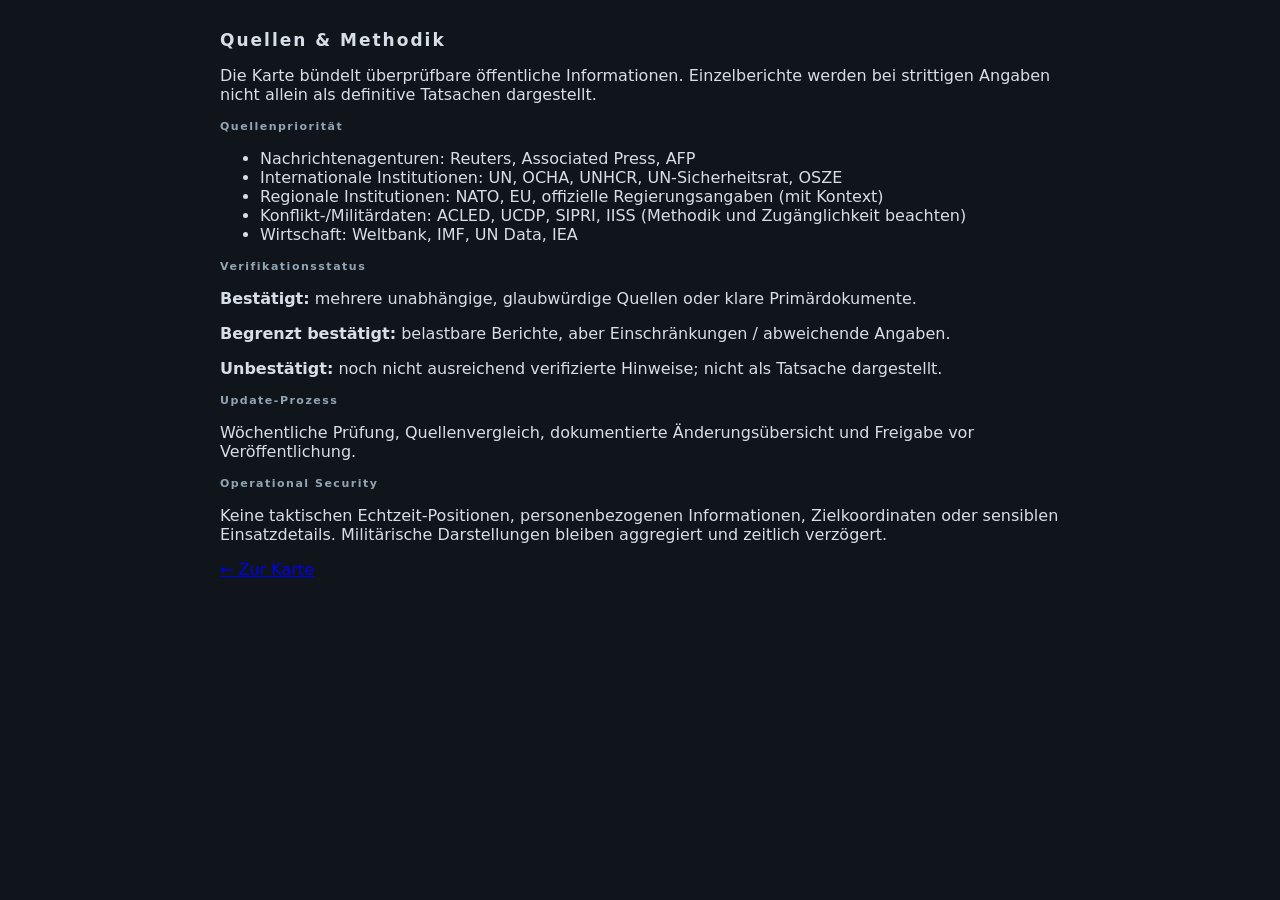
==== sources.html @ a970dcab "Add Global Situation Map starter website" ====
<!doctype html><html lang="de"><meta charset="utf-8"><meta name="viewport" content="width=device-width,initial-scale=1"><title>Quellen & Methodik</title><link rel="stylesheet" href="style.css"><body style="padding:30px;max-width:900px;margin:auto"><h1>Quellen & Methodik</h1><p>Die Karte bündelt überprüfbare öffentliche Informationen. Einzelberichte werden bei strittigen Angaben nicht allein als definitive Tatsachen dargestellt.</p><h2>Quellenpriorität</h2><ul><li>Nachrichtenagenturen: Reuters, Associated Press, AFP</li><li>Internationale Institutionen: UN, OCHA, UNHCR, UN-Sicherheitsrat, OSZE</li><li>Regionale Institutionen: NATO, EU, offizielle Regierungsangaben (mit Kontext)</li><li>Konflikt-/Militärdaten: ACLED, UCDP, SIPRI, IISS (Methodik und Zugänglichkeit beachten)</li><li>Wirtschaft: Weltbank, IMF, UN Data, IEA</li></ul><h2>Verifikationsstatus</h2><p><b>Bestätigt:</b> mehrere unabhängige, glaubwürdige Quellen oder klare Primärdokumente.</p><p><b>Begrenzt bestätigt:</b> belastbare Berichte, aber Einschränkungen / abweichende Angaben.</p><p><b>Unbestätigt:</b> noch nicht ausreichend verifizierte Hinweise; nicht als Tatsache dargestellt.</p><h2>Update-Prozess</h2><p>Wöchentliche Prüfung, Quellenvergleich, dokumentierte Änderungsübersicht und Freigabe vor Veröffentlichung.</p><h2>Operational Security</h2><p>Keine taktischen Echtzeit-Positionen, personenbezogenen Informationen, Zielkoordinaten oder sensiblen Einsatzdetails. Militärische Darstellungen bleiben aggregiert und zeitlich verzögert.</p><p><a href="index.html">← Zur Karte</a></p></body></html>
---- style.css ----
*{box-sizing:border-box}body{margin:0;background:#10151b;color:#d7dee7;font-family:Inter,system-ui,Arial,sans-serif}header{height:72px;border-bottom:1px solid #29333e;display:flex;align-items:center;justify-content:space-between;padding:0 22px;background:#151c23}h1{font-size:17px;letter-spacing:2px;margin:0}header small{color:#7e91a2;font-size:10px;letter-spacing:1.4px}.stamp{text-align:right;font-size:11px;letter-spacing:1px}.stamp span{color:#d0a54b}.layout{display:grid;grid-template-columns:230px minmax(0,1fr) 300px;height:calc(100vh - 112px)}aside{padding:18px;border-right:1px solid #29333e;background:#131a21;overflow:auto}aside.right{border-left:1px solid #29333e;border-right:0}h2{font-size:11px;letter-spacing:1.5px;color:#92a4b4;margin:8px 0 15px}label{display:block;font-size:12px;margin:11px 0;color:#b9c4ce}input{accent-color:#8da5b9}.stat{display:flex;justify-content:space-between;border-bottom:1px solid #29333e;padding:9px 0;font-size:12px}.stat b{font-size:16px}.legend{margin-top:22px;color:#aab6c1;font-size:12px}.dot{display:inline-block;width:9px;height:9px;border-radius:50%;margin-right:8px}.red{background:#d45d5d}.amber{background:#d2a449}.blue{background:#5c94cf}.green{background:#64a77b}.warning{font-size:11px;line-height:1.5;color:#d0a54b;border:1px solid #554526;padding:10px;margin-top:24px}main{position:relative;min-width:0}#map{height:100%;background:#10151b}.maplabel{position:absolute;bottom:14px;left:14px;padding:7px 10px;background:#10151bcc;color:#8295a6;font-size:10px;letter-spacing:1px;border:1px solid #2b3743;pointer-events:none}.event{border-bottom:1px solid #29333e;padding:12px 0}.event h3{font-size:13px;margin:6px 0}.event p{font-size:11px;line-height:1.55;color:#a8b5c1;margin:5px 0}.tag{font-size:9px;letter-spacing:1px;text-transform:uppercase;color:#d0a54b}.source{font-size:10px;color:#6f8799}.note{border:1px solid #29333e;padding:12px;margin-top:22px;font-size:12px;color:#a9b6c1}.note p{line-height:1.5}footer{height:40px;border-top:1px solid #29333e;padding:12px 20px;font-size:10px;color:#6f8799;letter-spacing:.5px}footer span{float:right}.leaflet-container{background:#10151b}.leaflet-control-attribution{background:#131a21!important;color:#708497!important}.leaflet-control-attribution a{color:#94a9ba!important}.leaflet-popup-content-wrapper,.leaflet-popup-tip{background:#18222c;color:#d7dee7}.leaflet-popup-content{font-size:12px}@media(max-width:900px){.layout{grid-template-columns:190px 1fr;height:auto;min-height:calc(100vh - 112px)}main{height:65vh}.right{grid-column:1/-1;border-top:1px solid #29333e}}@media(max-width:600px){.layout{display:flex;flex-direction:column}main{height:60vh}header{padding:0 12px}.stamp small{display:none}}
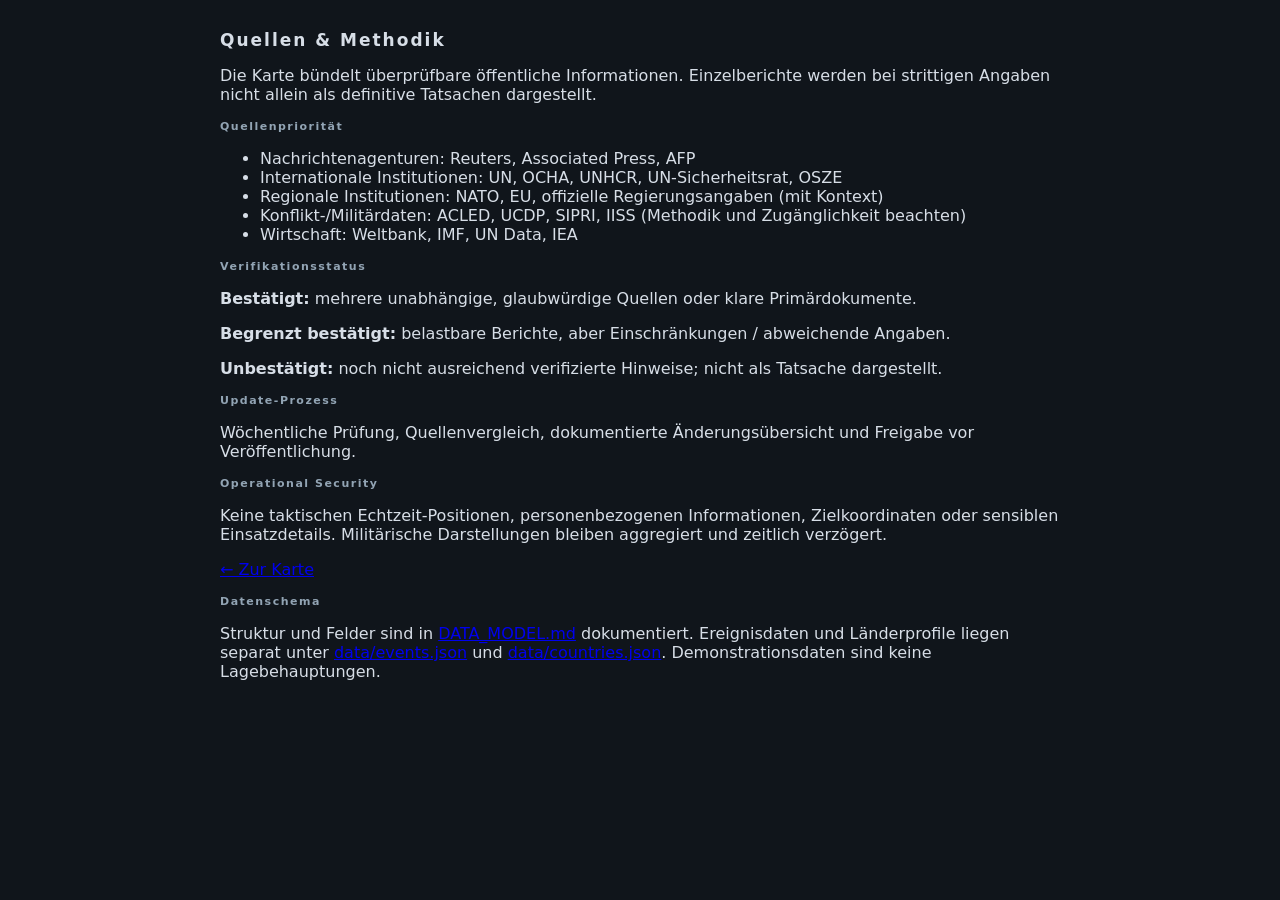
==== commit d8bf1116: "Document structured data and editorial workflow" ====
--- a/sources.html
+++ b/sources.html
@@ -1 +1 @@
-<!doctype html><html lang="de"><meta charset="utf-8"><meta name="viewport" content="width=device-width,initial-scale=1"><title>Quellen & Methodik</title><link rel="stylesheet" href="style.css"><body style="padding:30px;max-width:900px;margin:auto"><h1>Quellen & Methodik</h1><p>Die Karte bündelt überprüfbare öffentliche Informationen. Einzelberichte werden bei strittigen Angaben nicht allein als definitive Tatsachen dargestellt.</p><h2>Quellenpriorität</h2><ul><li>Nachrichtenagenturen: Reuters, Associated Press, AFP</li><li>Internationale Institutionen: UN, OCHA, UNHCR, UN-Sicherheitsrat, OSZE</li><li>Regionale Institutionen: NATO, EU, offizielle Regierungsangaben (mit Kontext)</li><li>Konflikt-/Militärdaten: ACLED, UCDP, SIPRI, IISS (Methodik und Zugänglichkeit beachten)</li><li>Wirtschaft: Weltbank, IMF, UN Data, IEA</li></ul><h2>Verifikationsstatus</h2><p><b>Bestätigt:</b> mehrere unabhängige, glaubwürdige Quellen oder klare Primärdokumente.</p><p><b>Begrenzt bestätigt:</b> belastbare Berichte, aber Einschränkungen / abweichende Angaben.</p><p><b>Unbestätigt:</b> noch nicht ausreichend verifizierte Hinweise; nicht als Tatsache dargestellt.</p><h2>Update-Prozess</h2><p>Wöchentliche Prüfung, Quellenvergleich, dokumentierte Änderungsübersicht und Freigabe vor Veröffentlichung.</p><h2>Operational Security</h2><p>Keine taktischen Echtzeit-Positionen, personenbezogenen Informationen, Zielkoordinaten oder sensiblen Einsatzdetails. Militärische Darstellungen bleiben aggregiert und zeitlich verzögert.</p><p><a href="index.html">← Zur Karte</a></p></body></html>+<!doctype html><html lang="de"><meta charset="utf-8"><meta name="viewport" content="width=device-width,initial-scale=1"><title>Quellen & Methodik</title><link rel="stylesheet" href="style.css"><body style="padding:30px;max-width:900px;margin:auto"><h1>Quellen & Methodik</h1><p>Die Karte bündelt überprüfbare öffentliche Informationen. Einzelberichte werden bei strittigen Angaben nicht allein als definitive Tatsachen dargestellt.</p><h2>Quellenpriorität</h2><ul><li>Nachrichtenagenturen: Reuters, Associated Press, AFP</li><li>Internationale Institutionen: UN, OCHA, UNHCR, UN-Sicherheitsrat, OSZE</li><li>Regionale Institutionen: NATO, EU, offizielle Regierungsangaben (mit Kontext)</li><li>Konflikt-/Militärdaten: ACLED, UCDP, SIPRI, IISS (Methodik und Zugänglichkeit beachten)</li><li>Wirtschaft: Weltbank, IMF, UN Data, IEA</li></ul><h2>Verifikationsstatus</h2><p><b>Bestätigt:</b> mehrere unabhängige, glaubwürdige Quellen oder klare Primärdokumente.</p><p><b>Begrenzt bestätigt:</b> belastbare Berichte, aber Einschränkungen / abweichende Angaben.</p><p><b>Unbestätigt:</b> noch nicht ausreichend verifizierte Hinweise; nicht als Tatsache dargestellt.</p><h2>Update-Prozess</h2><p>Wöchentliche Prüfung, Quellenvergleich, dokumentierte Änderungsübersicht und Freigabe vor Veröffentlichung.</p><h2>Operational Security</h2><p>Keine taktischen Echtzeit-Positionen, personenbezogenen Informationen, Zielkoordinaten oder sensiblen Einsatzdetails. Militärische Darstellungen bleiben aggregiert und zeitlich verzögert.</p><p><a href="index.html">← Zur Karte</a></p><h2>Datenschema</h2><p>Struktur und Felder sind in <a href="DATA_MODEL.md">DATA_MODEL.md</a> dokumentiert. Ereignisdaten und Länderprofile liegen separat unter <a href="data/events.json">data/events.json</a> und <a href="data/countries.json">data/countries.json</a>. Demonstrationsdaten sind keine Lagebehauptungen.</p></body></html>
--- a/style.css
+++ b/style.css
@@ -1 +1,2 @@
-*{box-sizing:border-box}body{margin:0;background:#10151b;color:#d7dee7;font-family:Inter,system-ui,Arial,sans-serif}header{height:72px;border-bottom:1px solid #29333e;display:flex;align-items:center;justify-content:space-between;padding:0 22px;background:#151c23}h1{font-size:17px;letter-spacing:2px;margin:0}header small{color:#7e91a2;font-size:10px;letter-spacing:1.4px}.stamp{text-align:right;font-size:11px;letter-spacing:1px}.stamp span{color:#d0a54b}.layout{display:grid;grid-template-columns:230px minmax(0,1fr) 300px;height:calc(100vh - 112px)}aside{padding:18px;border-right:1px solid #29333e;background:#131a21;overflow:auto}aside.right{border-left:1px solid #29333e;border-right:0}h2{font-size:11px;letter-spacing:1.5px;color:#92a4b4;margin:8px 0 15px}label{display:block;font-size:12px;margin:11px 0;color:#b9c4ce}input{accent-color:#8da5b9}.stat{display:flex;justify-content:space-between;border-bottom:1px solid #29333e;padding:9px 0;font-size:12px}.stat b{font-size:16px}.legend{margin-top:22px;color:#aab6c1;font-size:12px}.dot{display:inline-block;width:9px;height:9px;border-radius:50%;margin-right:8px}.red{background:#d45d5d}.amber{background:#d2a449}.blue{background:#5c94cf}.green{background:#64a77b}.warning{font-size:11px;line-height:1.5;color:#d0a54b;border:1px solid #554526;padding:10px;margin-top:24px}main{position:relative;min-width:0}#map{height:100%;background:#10151b}.maplabel{position:absolute;bottom:14px;left:14px;padding:7px 10px;background:#10151bcc;color:#8295a6;font-size:10px;letter-spacing:1px;border:1px solid #2b3743;pointer-events:none}.event{border-bottom:1px solid #29333e;padding:12px 0}.event h3{font-size:13px;margin:6px 0}.event p{font-size:11px;line-height:1.55;color:#a8b5c1;margin:5px 0}.tag{font-size:9px;letter-spacing:1px;text-transform:uppercase;color:#d0a54b}.source{font-size:10px;color:#6f8799}.note{border:1px solid #29333e;padding:12px;margin-top:22px;font-size:12px;color:#a9b6c1}.note p{line-height:1.5}footer{height:40px;border-top:1px solid #29333e;padding:12px 20px;font-size:10px;color:#6f8799;letter-spacing:.5px}footer span{float:right}.leaflet-container{background:#10151b}.leaflet-control-attribution{background:#131a21!important;color:#708497!important}.leaflet-control-attribution a{color:#94a9ba!important}.leaflet-popup-content-wrapper,.leaflet-popup-tip{background:#18222c;color:#d7dee7}.leaflet-popup-content{font-size:12px}@media(max-width:900px){.layout{grid-template-columns:190px 1fr;height:auto;min-height:calc(100vh - 112px)}main{height:65vh}.right{grid-column:1/-1;border-top:1px solid #29333e}}@media(max-width:600px){.layout{display:flex;flex-direction:column}main{height:60vh}header{padding:0 12px}.stamp small{display:none}}+*{box-sizing:border-box}body{margin:0;background:#10151b;color:#d7dee7;font-family:Inter,system-ui,Arial,sans-serif}header{height:72px;border-bottom:1px solid #29333e;display:flex;align-items:center;justify-content:space-between;padding:0 22px;background:#151c23}h1{font-size:17px;letter-spacing:2px;margin:0}header small{color:#7e91a2;font-size:10px;letter-spacing:1.4px}.stamp{text-align:right;font-size:11px;letter-spacing:1px}.stamp span{color:#d0a54b}.layout{display:grid;grid-template-columns:230px minmax(0,1fr) 300px;height:calc(100vh - 112px)}aside{padding:18px;border-right:1px solid #29333e;background:#131a21;overflow:auto}aside.right{border-left:1px solid #29333e;border-right:0}h2{font-size:11px;letter-spacing:1.5px;color:#92a4b4;margin:8px 0 15px}label{display:block;font-size:12px;margin:11px 0;color:#b9c4ce}input{accent-color:#8da5b9}.stat{display:flex;justify-content:space-between;border-bottom:1px solid #29333e;padding:9px 0;font-size:12px}.stat b{font-size:16px}.legend{margin-top:22px;color:#aab6c1;font-size:12px}.dot{display:inline-block;width:9px;height:9px;border-radius:50%;margin-right:8px}.red{background:#d45d5d}.amber{background:#d2a449}.blue{background:#5c94cf}.green{background:#64a77b}.warning{font-size:11px;line-height:1.5;color:#d0a54b;border:1px solid #554526;padding:10px;margin-top:24px}main{position:relative;min-width:0}#map{height:100%;background:#10151b}.maplabel{position:absolute;bottom:14px;left:14px;padding:7px 10px;background:#10151bcc;color:#8295a6;font-size:10px;letter-spacing:1px;border:1px solid #2b3743;pointer-events:none}.event{border-bottom:1px solid #29333e;padding:12px 0}.event h3{font-size:13px;margin:6px 0}.event p{font-size:11px;line-height:1.55;color:#a8b5c1;margin:5px 0}.tag{font-size:9px;letter-spacing:1px;text-transform:uppercase;color:#d0a54b}.source{font-size:10px;color:#6f8799}.note{border:1px solid #29333e;padding:12px;margin-top:22px;font-size:12px;color:#a9b6c1}.note p{line-height:1.5}footer{height:40px;border-top:1px solid #29333e;padding:12px 20px;font-size:10px;color:#6f8799;letter-spacing:.5px}footer span{float:right}.leaflet-container{background:#10151b}.leaflet-control-attribution{background:#131a21!important;color:#708497!important}.leaflet-control-attribution a{color:#94a9ba!important}.leaflet-popup-content-wrapper,.leaflet-popup-tip{background:#18222c;color:#d7dee7}.leaflet-popup-content{font-size:12px}@media(max-width:900px){.layout{grid-template-columns:190px 1fr;height:auto;min-height:calc(100vh - 112px)}main{height:65vh}.right{grid-column:1/-1;border-top:1px solid #29333e}}@media(max-width:600px){.layout{display:flex;flex-direction:column}main{height:60vh}header{padding:0 12px}.stamp small{display:none}}
+#countryInfo dl{font-size:11px;line-height:1.5}#countryInfo dt{color:#92a4b4;margin-top:9px;font-weight:600}#countryInfo dd{margin:3px 0 8px;color:#a9b6c1}.influence-preview #map{outline:1px solid #d0a54b;outline-offset:-3px}
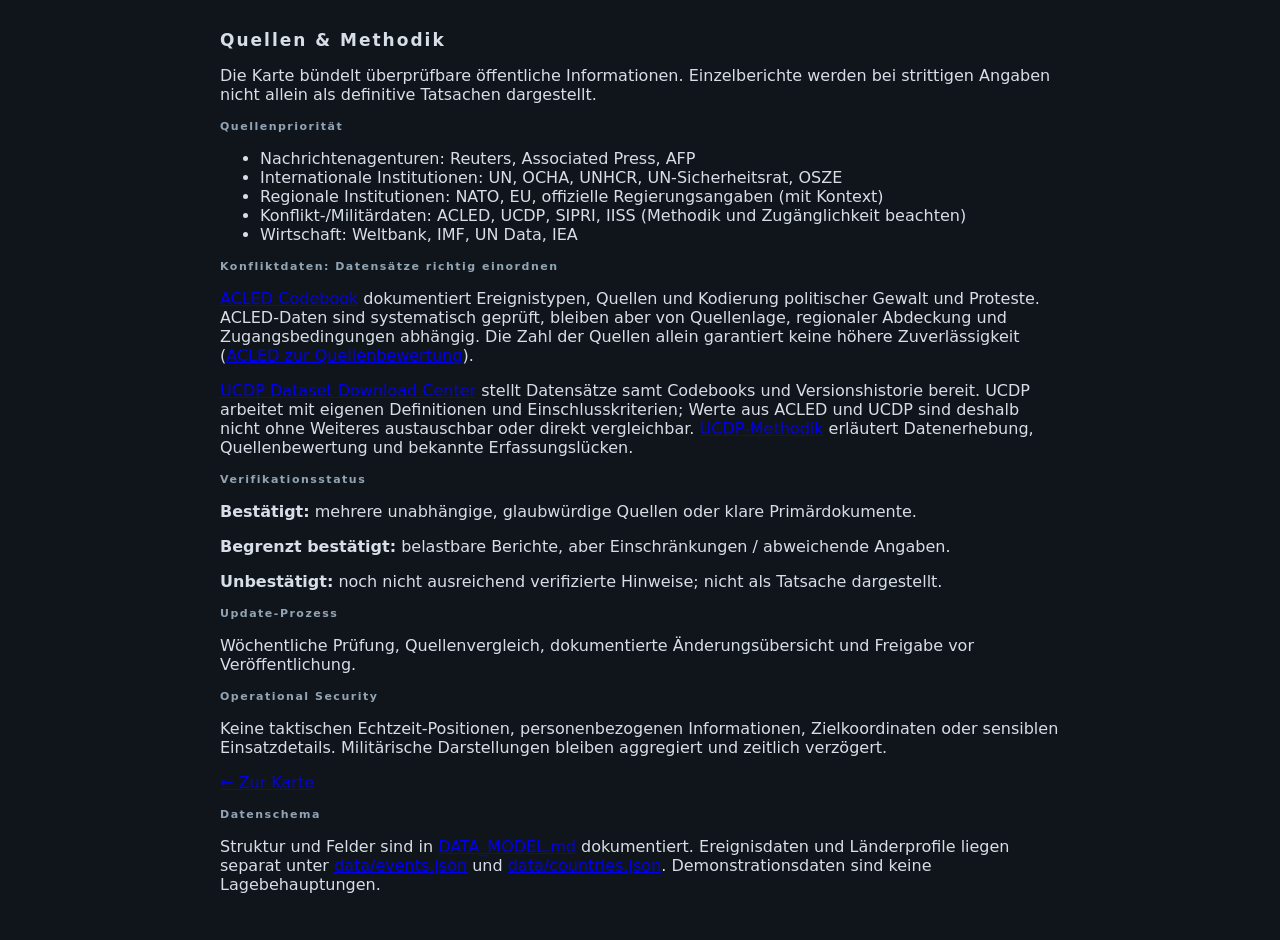
==== commit e5d42c48: "Document ACLED and UCDP methodologies and limitations" ====
--- a/sources.html
+++ b/sources.html
@@ -1 +1 @@
-<!doctype html><html lang="de"><meta charset="utf-8"><meta name="viewport" content="width=device-width,initial-scale=1"><title>Quellen & Methodik</title><link rel="stylesheet" href="style.css"><body style="padding:30px;max-width:900px;margin:auto"><h1>Quellen & Methodik</h1><p>Die Karte bündelt überprüfbare öffentliche Informationen. Einzelberichte werden bei strittigen Angaben nicht allein als definitive Tatsachen dargestellt.</p><h2>Quellenpriorität</h2><ul><li>Nachrichtenagenturen: Reuters, Associated Press, AFP</li><li>Internationale Institutionen: UN, OCHA, UNHCR, UN-Sicherheitsrat, OSZE</li><li>Regionale Institutionen: NATO, EU, offizielle Regierungsangaben (mit Kontext)</li><li>Konflikt-/Militärdaten: ACLED, UCDP, SIPRI, IISS (Methodik und Zugänglichkeit beachten)</li><li>Wirtschaft: Weltbank, IMF, UN Data, IEA</li></ul><h2>Verifikationsstatus</h2><p><b>Bestätigt:</b> mehrere unabhängige, glaubwürdige Quellen oder klare Primärdokumente.</p><p><b>Begrenzt bestätigt:</b> belastbare Berichte, aber Einschränkungen / abweichende Angaben.</p><p><b>Unbestätigt:</b> noch nicht ausreichend verifizierte Hinweise; nicht als Tatsache dargestellt.</p><h2>Update-Prozess</h2><p>Wöchentliche Prüfung, Quellenvergleich, dokumentierte Änderungsübersicht und Freigabe vor Veröffentlichung.</p><h2>Operational Security</h2><p>Keine taktischen Echtzeit-Positionen, personenbezogenen Informationen, Zielkoordinaten oder sensiblen Einsatzdetails. Militärische Darstellungen bleiben aggregiert und zeitlich verzögert.</p><p><a href="index.html">← Zur Karte</a></p><h2>Datenschema</h2><p>Struktur und Felder sind in <a href="DATA_MODEL.md">DATA_MODEL.md</a> dokumentiert. Ereignisdaten und Länderprofile liegen separat unter <a href="data/events.json">data/events.json</a> und <a href="data/countries.json">data/countries.json</a>. Demonstrationsdaten sind keine Lagebehauptungen.</p></body></html>+<!doctype html><html lang="de"><meta charset="utf-8"><meta name="viewport" content="width=device-width,initial-scale=1"><title>Quellen & Methodik</title><link rel="stylesheet" href="style.css"><body style="padding:30px;max-width:900px;margin:auto"><h1>Quellen & Methodik</h1><p>Die Karte bündelt überprüfbare öffentliche Informationen. Einzelberichte werden bei strittigen Angaben nicht allein als definitive Tatsachen dargestellt.</p><h2>Quellenpriorität</h2><ul><li>Nachrichtenagenturen: Reuters, Associated Press, AFP</li><li>Internationale Institutionen: UN, OCHA, UNHCR, UN-Sicherheitsrat, OSZE</li><li>Regionale Institutionen: NATO, EU, offizielle Regierungsangaben (mit Kontext)</li><li>Konflikt-/Militärdaten: ACLED, UCDP, SIPRI, IISS (Methodik und Zugänglichkeit beachten)</li><li>Wirtschaft: Weltbank, IMF, UN Data, IEA</li></ul><h2>Konfliktdaten: Datensätze richtig einordnen</h2><p><a href="https://acleddata.com/methodology/acled-codebook" target="_blank" rel="noopener noreferrer">ACLED Codebook</a> dokumentiert Ereignistypen, Quellen und Kodierung politischer Gewalt und Proteste. ACLED-Daten sind systematisch geprüft, bleiben aber von Quellenlage, regionaler Abdeckung und Zugangsbedingungen abhängig. Die Zahl der Quellen allein garantiert keine höhere Zuverlässigkeit (<a href="https://acleddata.com/methodology/sourcing" target="_blank" rel="noopener noreferrer">ACLED zur Quellenbewertung</a>).</p><p><a href="https://ucdp.uu.se/downloads/" target="_blank" rel="noopener noreferrer">UCDP Dataset Download Center</a> stellt Datensätze samt Codebooks und Versionshistorie bereit. UCDP arbeitet mit eigenen Definitionen und Einschlusskriterien; Werte aus ACLED und UCDP sind deshalb nicht ohne Weiteres austauschbar oder direkt vergleichbar. <a href="https://www.uu.se/en/department/peace-and-conflict-research/research/ucdp/ucdp-methodology.html" target="_blank" rel="noopener noreferrer">UCDP-Methodik</a> erläutert Datenerhebung, Quellenbewertung und bekannte Erfassungslücken.</p><h2>Verifikationsstatus</h2><p><b>Bestätigt:</b> mehrere unabhängige, glaubwürdige Quellen oder klare Primärdokumente.</p><p><b>Begrenzt bestätigt:</b> belastbare Berichte, aber Einschränkungen / abweichende Angaben.</p><p><b>Unbestätigt:</b> noch nicht ausreichend verifizierte Hinweise; nicht als Tatsache dargestellt.</p><h2>Update-Prozess</h2><p>Wöchentliche Prüfung, Quellenvergleich, dokumentierte Änderungsübersicht und Freigabe vor Veröffentlichung.</p><h2>Operational Security</h2><p>Keine taktischen Echtzeit-Positionen, personenbezogenen Informationen, Zielkoordinaten oder sensiblen Einsatzdetails. Militärische Darstellungen bleiben aggregiert und zeitlich verzögert.</p><p><a href="index.html">← Zur Karte</a></p><h2>Datenschema</h2><p>Struktur und Felder sind in <a href="DATA_MODEL.md">DATA_MODEL.md</a> dokumentiert. Ereignisdaten und Länderprofile liegen separat unter <a href="data/events.json">data/events.json</a> und <a href="data/countries.json">data/countries.json</a>. Demonstrationsdaten sind keine Lagebehauptungen.</p></body></html>
